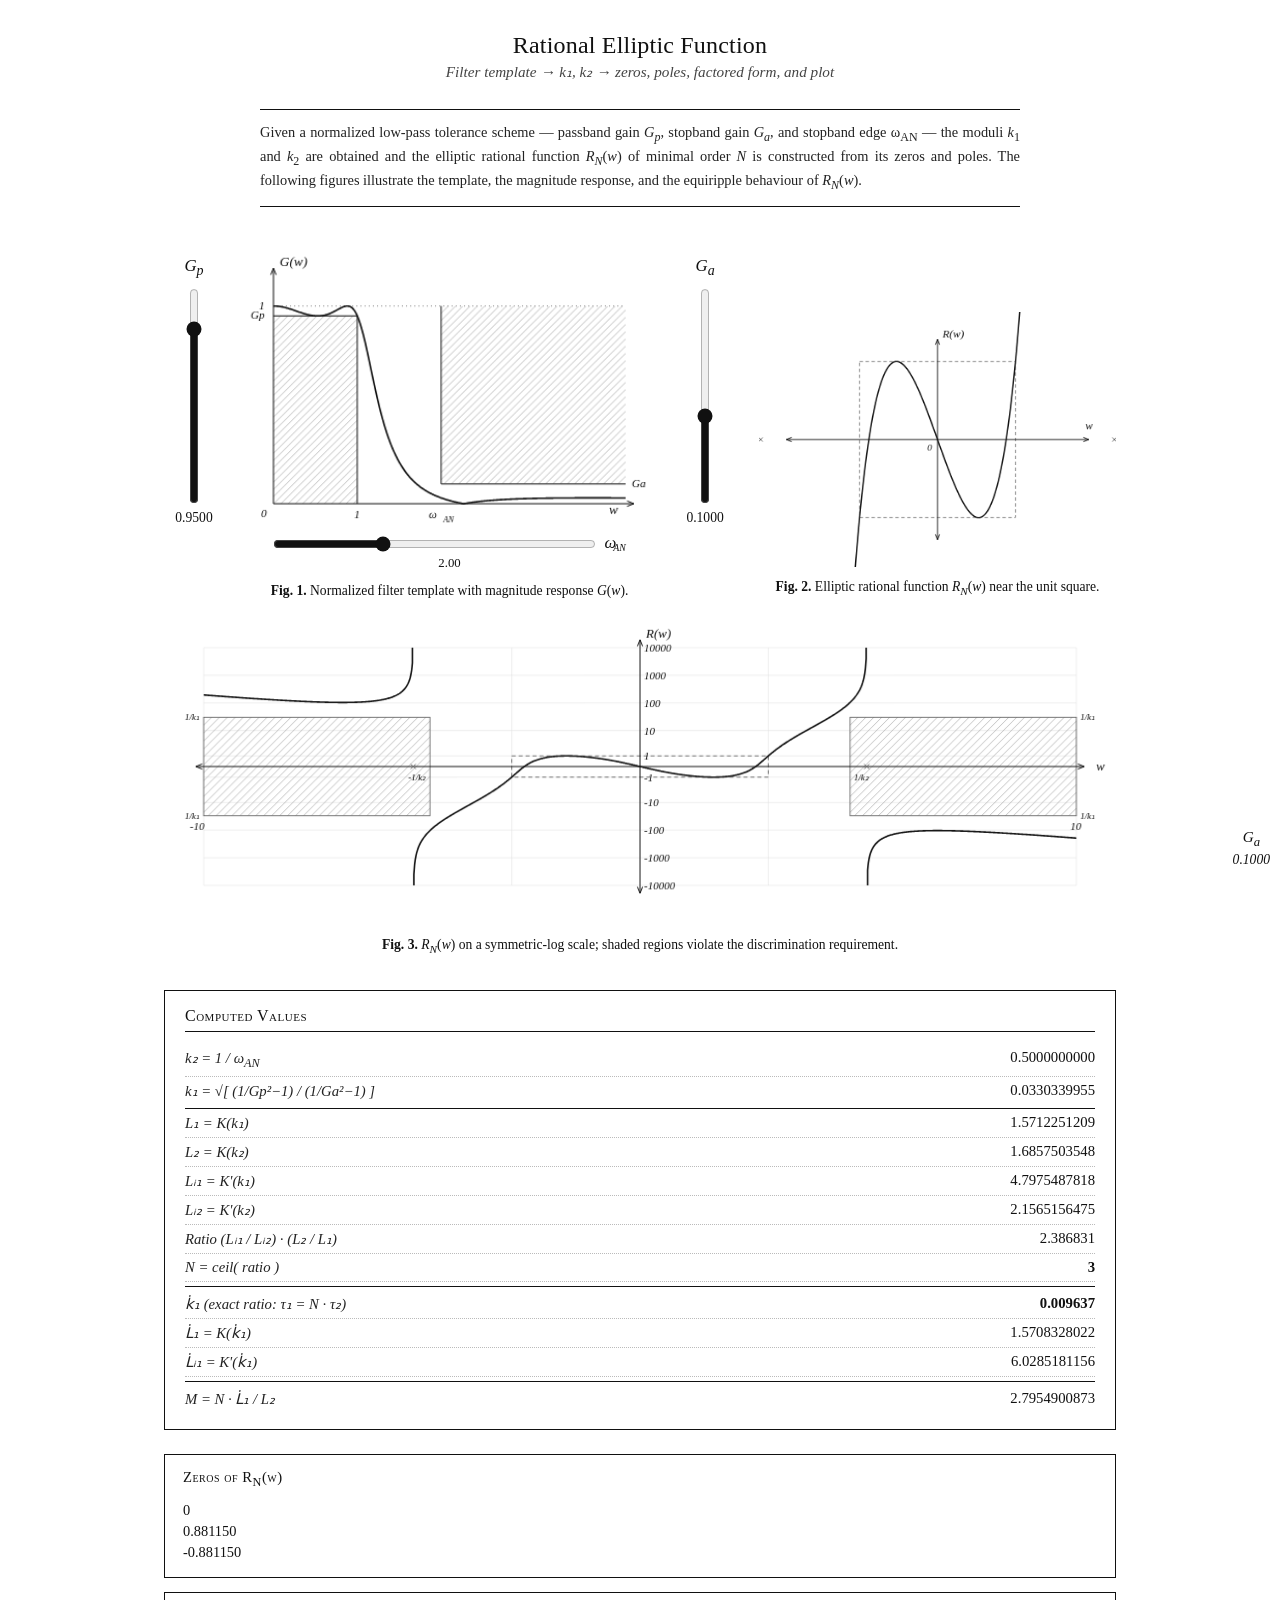
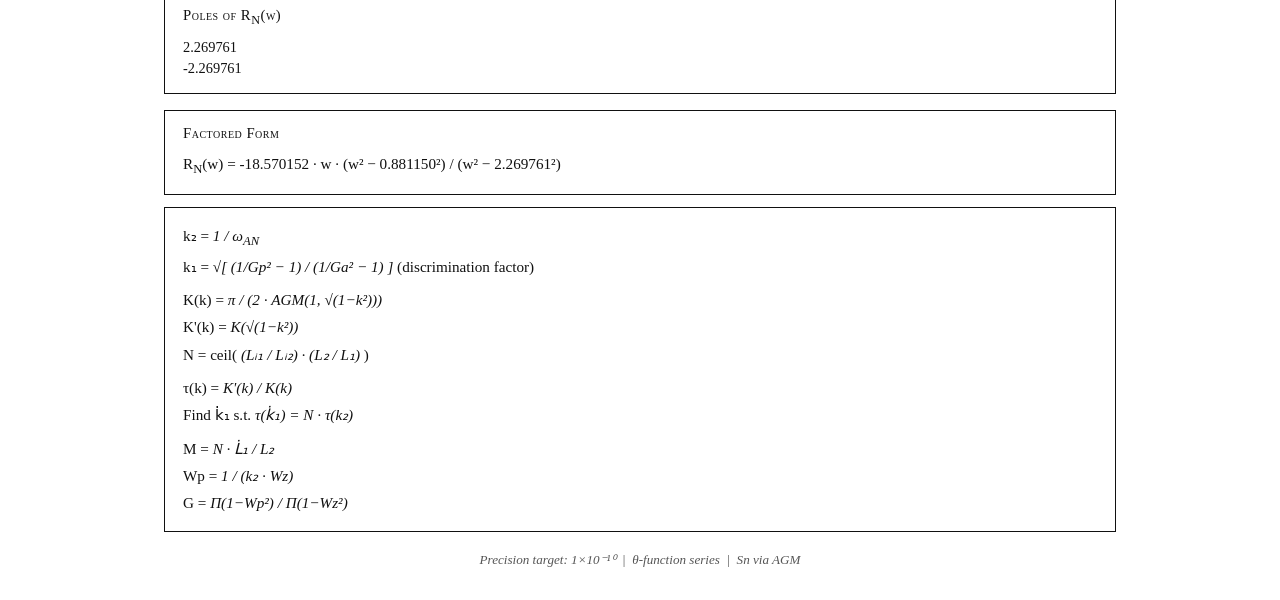
==== index.html @ 779bd597 "Rename index-latex.html to index.html for GitHub Pages compatibility" ====
<!DOCTYPE html>
<html lang="en">
<head>
<meta charset="UTF-8">
<meta name="viewport" content="width=device-width, initial-scale=1.0">
<title>Rational Elliptic Function — LaTeX Style</title>
<style>
  * { box-sizing: border-box; margin: 0; padding: 0; }
  body {
    font-family: 'Latin Modern Roman', 'Computer Modern', 'CMU Serif', Georgia, 'Times New Roman', serif;
    background: #ffffff;
    color: #111111;
    display: flex;
    justify-content: center;
    align-items: flex-start;
    min-height: 100vh;
    margin: 0;
    padding: 32px 20px;
  }
  .paper {
    background: #ffffff;
    max-width: 1000px;
    width: 100%;
    padding: 0 24px;
  }
  h1 {
    font-size: 1.5rem;
    font-weight: 400;
    margin-bottom: 4px;
    text-align: center;
    letter-spacing: 0.2px;
  }
  .subtitle {
    font-size: 0.95rem;
    font-style: italic;
    color: #444;
    margin-bottom: 28px;
    text-align: center;
  }
  .abstract {
    font-size: 0.9rem;
    line-height: 1.5;
    color: #222;
    margin: 0 auto 28px;
    max-width: 760px;
    text-align: justify;
    border-top: 1px solid #111;
    border-bottom: 1px solid #111;
    padding: 12px 0;
  }
  .abstract b { font-variant: small-caps; font-weight: 400; letter-spacing: 0.5px; }
  .fig1-container {
    display: flex;
    align-items: flex-start;
    justify-content: center;
    gap: 8px;
  }
  .vslider-col {
    display: flex;
    flex-direction: column;
    align-items: center;
    width: 60px;
    flex-shrink: 0;
    position: relative;
  }
  .vlabel {
    position: absolute;
    top: 0;
    left: 50%;
    transform: translateX(-50%);
    font-size: 1.05rem;
    font-style: italic;
    white-space: nowrap;
  }
  .vslider-wrap {
    position: relative;
    margin-top: 32px;
    height: 228px;
    width: 28px;
  }
  .vslider-track {
    width: 28px;
    height: 100%;
    position: relative;
  }
  .vslider-track input[type="range"] {
    position: absolute;
    height: 20px;
    left: 50%;
    top: 50%;
    margin: 0;
    transform-origin: center;
    transform: translate(-50%, -50%) rotate(-90deg);
    accent-color: #111;
  }
  .vslider-col .vvalue {
    margin-top: 6px;
    font-size: 0.85rem;
    text-align: center;
    line-height: 1.2;
  }
  .vvalue .exact, .hvalue .exact {
    display: none;
  }
  .fig1-right-label {
    display: flex;
    flex-direction: column;
    align-items: center;
    gap: 2px;
    position: absolute;
    right: 10px;
    bottom: 32px;
    font-size: 0.95rem;
    font-style: italic;
  }
  .fig1-right-label span { font-size: 0.85rem; }
  .fig1-center {
    display: flex;
    flex-direction: column;
    align-items: center;
    flex: 1;
    min-width: 260px;
  }
  .hslider-row {
    display: flex;
    align-items: center;
    gap: 8px;
    width: 100%;
    margin-top: -12px;
    padding: 0 9.5%;
  }
  .hslider-row input[type="range"] {
    flex: 1;
    accent-color: #111;
  }
  .hslider-row .hlabel {
    font-size: 1.05rem;
    font-style: italic;
    white-space: nowrap;
  }
  .hvalue {
    font-size: 0.8rem;
    margin-top: 2px;
    text-align: center;
  }
  .figure {
    margin: 0 0 32px;
    text-align: center;
  }
  .figure canvas {
    display: block;
    width: 100%;
    margin: 0 auto;
    background: #ffffff;
  }
  .figrow {
    display: flex;
    gap: 24px;
    flex-wrap: wrap;
    align-items: flex-end;
    justify-content: center;
    margin-bottom: 8px;
  }
  .figrow .figure { flex: 1; min-width: 280px; margin-bottom: 0; }
  .figrow .fig1-figure { flex: 1.6; min-width: 440px; }
  .figcaption {
    font-size: 0.85rem;
    color: #111;
    margin-top: 10px;
    line-height: 1.4;
  }
  .figcaption b { font-weight: 700; }
  .results {
    border: 1px solid #111;
    padding: 16px 20px;
    margin-bottom: 24px;
  }
  .results h2 {
    font-size: 1rem;
    font-weight: 400;
    font-variant: small-caps;
    letter-spacing: 0.5px;
    margin-bottom: 12px;
    border-bottom: 1px solid #111;
    padding-bottom: 6px;
  }
  .result-row {
    display: flex;
    justify-content: space-between;
    padding: 5px 0;
    border-bottom: 1px dotted #bbb;
    font-size: 0.92rem;
  }
  .result-row:last-child { border-bottom: none; }
  .result-row .label { color: #222; font-style: italic; }
  .result-row .value {
    font-family: 'Latin Modern Roman', Georgia, serif;
    color: #111;
  }
  .result-row .value.highlight {
    font-weight: 700;
  }
  .section-box {
    margin-top: 14px;
    border: 1px solid #111;
    padding: 14px 18px;
  }
  .section-box h3 {
    font-size: 0.92rem;
    font-weight: 400;
    font-variant: small-caps;
    letter-spacing: 0.5px;
    margin-bottom: 10px;
  }
  .section-box .item {
    font-family: 'Latin Modern Roman', Georgia, serif;
    font-size: 0.9rem;
    padding: 2px 0;
  }
  .func-box { margin-top: 16px; }
  .func-box .func-str {
    font-family: 'Latin Modern Roman', Georgia, serif;
    font-size: 0.95rem;
    color: #111;
    line-height: 1.6;
    word-break: break-all;
  }
  .formula-box {
    border: 1px solid #111;
    padding: 14px 18px;
    font-family: 'Latin Modern Roman', Georgia, serif;
    font-size: 0.95rem;
    color: #111;
    margin-top: 12px;
    line-height: 1.8;
  }
  .formula-box .math { font-style: italic; }
  .note {
    font-size: 0.82rem;
    font-style: italic;
    color: #555;
    text-align: center;
    margin-top: 20px;
  }
  @media (max-width: 480px) {
    .paper { padding: 0; }
    .figrow { flex-direction: column; }
  }
</style>
</head>
<body>

<div class="paper">
  <h1>Rational Elliptic Function</h1>
  <p class="subtitle">Filter template &rarr; k&#8321;, k&#8322; &rarr; zeros, poles, factored form, and plot</p>

  <p class="abstract">
    Given a normalized low-pass tolerance scheme &mdash; passband gain <i>G<sub>p</sub></i>,
    stopband gain <i>G<sub>a</sub></i>, and stopband edge &omega;<sub>AN</sub> &mdash; the moduli
    <i>k</i><sub>1</sub> and <i>k</i><sub>2</sub> are obtained and the elliptic rational function
    <i>R<sub>N</sub></i>(<i>w</i>) of minimal order <i>N</i> is constructed from its zeros and poles.
    The following figures illustrate the template, the magnitude response, and the equiripple
    behaviour of <i>R<sub>N</sub></i>(<i>w</i>).
  </p>

  <div class="figrow">
    <div class="figure fig1-figure">
      <div class="fig1-container">
        <div class="vslider-col">
          <div class="vlabel"><i>G<sub>p</sub></i></div>
          <div class="vslider-wrap">
            <div class="vslider-track">
              <input type="range" id="gp" min="0.7" max="0.9999" step="0.0001" value="0.95">
            </div>
          </div>
          <div class="vvalue">
            <span id="gp-val">0.9500</span>
            <span class="exact" id="gp-exact"></span>
          </div>
        </div>

        <div class="fig1-center">
          <canvas id="templateCanvas" width="420" height="300"></canvas>
          <div class="hslider-row">
            <input type="range" id="wan" min="1.01" max="4" step="0.01" value="2">
            <span class="hlabel">&omega;<span style="font-size:0.7em;margin-left:-3px;"><sub>AN</sub></span></span>
          </div>
          <div class="hvalue">
            <span id="wan-val">2.00</span>
            <span class="exact" id="wan-exact"></span>
          </div>
        </div>
        <div class="fig1-right-label"><i>G<sub>a</sub></i><span id="ga-label-val">0.1000</span></div>

        <div class="vslider-col">
          <div class="vlabel"><i>G<sub>a</sub></i></div>
          <div class="vslider-wrap">
            <div class="vslider-track">
              <input type="range" id="ga" min="0.001" max="0.25" step="0.001" value="0.1">
            </div>
          </div>
          <div class="vvalue">
            <span id="ga-val">0.1000</span>
            <span class="exact" id="ga-exact"></span>
          </div>
        </div>
      </div>
      <div class="figcaption"><b>Fig. 1.</b> Normalized filter template with magnitude response <i>G</i>(<i>w</i>).</div>
    </div>
    <div class="figure">
      <canvas id="plotCanvas" width="420" height="300"></canvas>
      <div class="figcaption"><b>Fig. 2.</b> Elliptic rational function <i>R<sub>N</sub></i>(<i>w</i>) near the unit square.</div>
    </div>
  </div>

  <div class="figure">
    <canvas id="plotCanvasSymlog" width="960" height="320"></canvas>
    <div class="figcaption"><b>Fig. 3.</b> <i>R<sub>N</sub></i>(<i>w</i>) on a symmetric-log scale; shaded regions violate the discrimination requirement.</div>
  </div>

  <div class="results">
    <h2>Computed Values</h2>
    <div class="result-row">
      <span class="label">k₂ = 1 / &omega;<sub>AN</sub></span>
      <span class="value" id="k2">—</span>
    </div>
    <div class="result-row" style="border-bottom: 1px solid #111; padding-bottom: 8px;">
      <span class="label">k₁ = √[ (1/Gp²−1) / (1/Ga²−1) ]</span>
      <span class="value" id="k1">—</span>
    </div>
    <div class="result-row">
      <span class="label">L₁ = K(k₁)</span>
      <span class="value" id="L1">—</span>
    </div>
    <div class="result-row">
      <span class="label">L₂ = K(k₂)</span>
      <span class="value" id="L2">—</span>
    </div>
    <div class="result-row">
      <span class="label">Lᵢ₁ = K'(k₁)</span>
      <span class="value" id="Li1">—</span>
    </div>
    <div class="result-row">
      <span class="label">Lᵢ₂ = K'(k₂)</span>
      <span class="value" id="Li2">—</span>
    </div>
    <div class="result-row">
      <span class="label">Ratio (Lᵢ₁ / Lᵢ₂) · (L₂ / L₁)</span>
      <span class="value" id="ratio">—</span>
    </div>
    <div class="result-row">
      <span class="label">N = ceil( ratio )</span>
      <span class="value highlight" id="N">—</span>
    </div>
    <div class="result-row" style="border-top: 1px solid #111; padding-top: 8px; margin-top: 4px;">
      <span class="label">k̇₁  (exact ratio: τ₁ = N · τ₂)</span>
      <span class="value highlight" id="k1dot">—</span>
    </div>
    <div class="result-row">
      <span class="label">L̇₁ = K(k̇₁)</span>
      <span class="value" id="L1dot">—</span>
    </div>
    <div class="result-row">
      <span class="label">L̇ᵢ₁ = K'(k̇₁)</span>
      <span class="value" id="Li1dot">—</span>
    </div>
    <div class="result-row" style="border-top: 1px solid #111; padding-top: 8px; margin-top: 4px;">
      <span class="label">M = N · L̇₁ / L₂</span>
      <span class="value" id="Mval">—</span>
    </div>
  </div>

  <div id="zerosBox" class="section-box" style="display:none;">
    <h3>Zeros of R<sub>N</sub>(w)</h3>
    <div id="zerosList"></div>
  </div>

  <div id="polesBox" class="section-box" style="display:none;">
    <h3>Poles of R<sub>N</sub>(w)</h3>
    <div id="polesList"></div>
  </div>

  <div id="funcBox" class="section-box func-box" style="display:none;">
    <h3>Factored Form</h3>
    <div id="funcStr" class="func-str"></div>
  </div>

  <div class="formula-box">
    <div>k₂ = <span class="math">1 / &omega;<sub>AN</sub></span></div>
    <div>k₁ = <span class="math">√[ (1/Gp² − 1) / (1/Ga² − 1) ]</span>  (discrimination factor)</div>
    <div style="margin-top:6px;">K(k) = <span class="math">π / (2 · AGM(1, √(1−k²)))</span></div>
    <div>K'(k) = <span class="math">K(√(1−k²))</span></div>
    <div>N = ceil( <span class="math">(Lᵢ₁ / Lᵢ₂) · (L₂ / L₁)</span> )</div>
    <div style="margin-top:6px;">τ(k) = <span class="math">K'(k) / K(k)</span></div>
    <div>Find k̇₁ s.t. <span class="math">τ(k̇₁) = N · τ(k₂)</span></div>
    <div style="margin-top:6px;">M = <span class="math">N · L̇₁ / L₂</span></div>
    <div>Wp = <span class="math">1 / (k₂ · Wz)</span></div>
    <div>G = <span class="math">Π(1−Wp²) / Π(1−Wz²)</span></div>
  </div>

  <p class="note">Precision target: 1&times;10⁻¹⁰ &nbsp;|&nbsp; &theta;-function series &nbsp;|&nbsp; Sn via AGM</p>
</div>

<script>
// ============================================================
//  Complete Elliptic Integral of the First Kind  K(k)
//  via the Arithmetic-Geometric Mean (AGM)
// ============================================================
function ellipticK(k) {
  if (k < 0) k = -k;
  if (k >= 1) return k === 1 ? Infinity : NaN;
  if (k === 0) return Math.PI / 2;
  const tol = 1e-12;
  let a = 1.0;
  let b = Math.sqrt(1 - k * k);
  let c = k;
  while (Math.abs(c) > tol) {
    const a_next = (a + b) / 2;
    const b_next = Math.sqrt(a * b);
    c = (a - b) / 2;
    a = a_next;
    b = b_next;
  }
  return Math.PI / (2 * a);
}

function ellipticKprime(k) {
  const kp = Math.sqrt(1 - k * k);
  return ellipticK(kp);
}

function tau(k) {
  return ellipticKprime(k) / ellipticK(k);
}

function findKFromTau(target, tol) {
  if (target <= 0) return 1.0;
  if (target >= tau(0)) return 0.0;
  let lo = 0.0, hi = 1.0;
  while (tau(hi) > target && hi < 0.999999) {
    hi = (hi + 1.0) / 2;
  }
  for (let iter = 0; iter < 200; iter++) {
    const mid = (lo + hi) / 2;
    const tMid = tau(mid);
    if (Math.abs(tMid - target) < tol) return mid;
    if (tMid > target) lo = mid; else hi = mid;
  }
  return (lo + hi) / 2;
}

function jacobiSn(u, k) {
  if (k === 0) return Math.sin(u);
  if (k === 1) return Math.tanh(u);
  if (u === 0) return 0;
  const K = ellipticK(k);
  const q = Math.exp(-Math.PI * ellipticKprime(k) / K);
  const v = Math.PI * u / (2 * K);
  let th1 = 0, th2 = 0, th3 = 0, th4 = 0;
  for (let n = 0; n < 50; n++) {
    const qn1 = Math.pow(q, (n + 0.5) * (n + 0.5));
    const qn2 = Math.pow(q, n * n);
    const sign = (n % 2 === 0) ? 1 : -1;
    th1 += sign * qn1 * Math.sin((2 * n + 1) * v);
    th2 += qn1;
    if (n > 0) { th3 += qn2; th4 += sign * qn2 * Math.cos(2 * n * v); }
    if (qn2 < 1e-16 && qn1 < 1e-16) break;
  }
  th1 *= 2; th2 *= 2; th3 = 1 + 2 * th3; th4 = 1 + 2 * th4;
  return (th3 / th2) * (th1 / th4);
}

// ============================================================
//  Evaluate the rational function R_N(w) from zeros/poles
//  R(w) = G * prod(w^2 - z_i^2) / prod(w^2 - p_i^2)
// ============================================================
function evalRational(w, zeros, poles, G) {
  // zeros/poles arrays hold both +v and -v for each pair; the pair ±v
  // corresponds to a single (w² - v²) factor, so only count positive entries
  // (plus the origin, which is a single simple zero contributing one factor of w).
  let num = G;
  for (let i = 0; i < zeros.length; i++) {
    if (Math.abs(zeros[i]) < 1e-14) {
      num *= w; // single (odd) zero at the origin
    } else if (zeros[i] > 0) {
      num *= (w * w - zeros[i] * zeros[i]); // simple zeros at ±zeros[i]
    }
  }
  let den = 1;
  for (let i = 0; i < poles.length; i++) {
    if (poles[i] > 0) {
      den *= (w * w - poles[i] * poles[i]); // simple poles at ±poles[i]
    }
  }
  return num / den;
}

// ============================================================
//  LaTeX-style theme constants (black ink on white paper)
// ============================================================
const INK       = '#111111';   // primary line/label ink
const HATCH     = '#9a9a9a';   // gray diagonal hatching for forbidden regions
const HATCH_EDGE= '#555555';   // outline of forbidden regions
const GRIDLINE  = '#dddddd';   // faint grid
const AUX        = '#666666';  // dashed auxiliary lines (unit square)
const SERIF     = 'italic 13px "Latin Modern Roman", Georgia, "Times New Roman", serif';
const SERIF_SM  = 'italic 11px "Latin Modern Roman", Georgia, "Times New Roman", serif';

// ============================================================
//  Canvas helpers
// ============================================================
function drawHatchedRect(ctx, x0, y0, x1, y1, spacing, color) {
  // x0,y0 = top-left pixel; x1,y1 = bottom-right pixel
  const left = Math.min(x0, x1), right = Math.max(x0, x1);
  const top = Math.min(y0, y1), bottom = Math.max(y0, y1);
  ctx.save();
  ctx.beginPath();
  ctx.rect(left, top, right - left, bottom - top);
  ctx.clip();
  ctx.strokeStyle = color;
  ctx.lineWidth = 0.6;
  const h = bottom - top;
  for (let d = -h; d <= (right - left); d += spacing) {
    ctx.beginPath();
    ctx.moveTo(left + d, bottom);
    ctx.lineTo(left + d + h, top);
    ctx.stroke();
  }
  ctx.restore();
}

// Draw a line segment with an arrowhead at (x2,y2) — LaTeX axis style.
function drawAxisArrow(ctx, x1, y1, x2, y2) {
  ctx.strokeStyle = INK;
  ctx.lineWidth = 1;
  ctx.beginPath();
  ctx.moveTo(x1, y1); ctx.lineTo(x2, y2);
  ctx.stroke();
  const ang = Math.atan2(y2 - y1, x2 - x1);
  const len = 7, spread = 0.38;
  ctx.beginPath();
  ctx.moveTo(x2, y2);
  ctx.lineTo(x2 - len * Math.cos(ang - spread), y2 - len * Math.sin(ang - spread));
  ctx.moveTo(x2, y2);
  ctx.lineTo(x2 - len * Math.cos(ang + spread), y2 - len * Math.sin(ang + spread));
  ctx.stroke();
}

// ============================================================
//  UI Logic
// ============================================================
const gpSlider  = document.getElementById('gp');
const gaSlider  = document.getElementById('ga');
const wanSlider = document.getElementById('wan');
const gpVal   = document.getElementById('gp-val');
const gaVal   = document.getElementById('ga-val');
const gaLabelVal = document.getElementById('ga-label-val');
const wanVal  = document.getElementById('wan-val');
const gpExact  = document.getElementById('gp-exact');
const gaExact  = document.getElementById('ga-exact');
const wanExact = document.getElementById('wan-exact');
const k1El    = document.getElementById('k1');
const k2El    = document.getElementById('k2');
const L1El    = document.getElementById('L1');
const L2El    = document.getElementById('L2');
const Li1El   = document.getElementById('Li1');
const Li2El   = document.getElementById('Li2');
const ratioEl = document.getElementById('ratio');
const NEl     = document.getElementById('N');
const k1dotEl = document.getElementById('k1dot');
const L1dotEl = document.getElementById('L1dot');
const Li1dotEl = document.getElementById('Li1dot');
const MEl     = document.getElementById('Mval');
const zerosBox = document.getElementById('zerosBox');
const zerosListEl = document.getElementById('zerosList');
const polesBox = document.getElementById('polesBox');
const polesListEl = document.getElementById('polesList');
const funcBox = document.getElementById('funcBox');
const funcStrEl = document.getElementById('funcStr');
const templateCanvas = document.getElementById('templateCanvas');
const templateCtx = templateCanvas.getContext('2d');
const canvas = document.getElementById('plotCanvas');
const ctx = canvas.getContext('2d');
const canvas2 = document.getElementById('plotCanvasSymlog');
const ctx2 = canvas2.getContext('2d');
let gwLabelTopCanvasY = null; // canvas-space y of the top of the "G(w)" label, set by drawTemplate()

function formatVal(v) {
  if (!isFinite(v)) return v !== v ? 'N/A' : '∞';
  if (Math.abs(v) >= 1000) return v.toExponential(6);
  return v.toFixed(10);
}

function formatShort(v) {
  if (!isFinite(v)) return v !== v ? 'N/A' : '∞';
  if (Math.abs(v) >= 1000) return v.toExponential(4);
  return v.toFixed(6);
}

// ------------------------------------------------------------
//  Fig. 1: Normalized filter template (Gp / Ga / Wan tolerance scheme)
// ------------------------------------------------------------
function drawTemplate(Gp, Ga, Wan) {
  const W = templateCanvas.width;
  const H = templateCanvas.height;
  templateCtx.clearRect(0, 0, W, H);

  const xMax = 4.2;
  const yMax = 1.15;
  const margin = 40;
  const plotW = W - 2 * margin;
  const plotH = H - 2 * margin;

  function xToPixel(x) { return margin + (x / xMax) * plotW; }
  function yToPixel(y) { return margin + (1 - y / yMax) * plotH; }

  // Forbidden region 1: passband floor, w in [0,1], G in [0,Gp]
  drawHatchedRect(templateCtx, xToPixel(0), yToPixel(Gp), xToPixel(1), yToPixel(0), 7, HATCH);
  // Forbidden region 2: stopband ceiling, w in [Wan,xMax], G in [Ga,1]
  drawHatchedRect(templateCtx, xToPixel(Wan), yToPixel(1), xToPixel(xMax), yToPixel(Ga), 7, HATCH);

  // Boundary outlines — only the constraint edges (Gp top / w=1 right for the
  // passband box, Ga bottom / w=Wan left for the stopband box).
  templateCtx.strokeStyle = INK;
  templateCtx.lineWidth = 1;
  templateCtx.beginPath();
  templateCtx.moveTo(xToPixel(0), yToPixel(Gp)); templateCtx.lineTo(xToPixel(1), yToPixel(Gp)); // top
  templateCtx.moveTo(xToPixel(1), yToPixel(Gp)); templateCtx.lineTo(xToPixel(1), yToPixel(0));  // right
  templateCtx.moveTo(xToPixel(Wan), yToPixel(Ga)); templateCtx.lineTo(xToPixel(xMax), yToPixel(Ga)); // bottom
  templateCtx.moveTo(xToPixel(Wan), yToPixel(1)); templateCtx.lineTo(xToPixel(Wan), yToPixel(Ga));   // left
  templateCtx.stroke();

  // Reference line at G=1 (dotted)
  templateCtx.strokeStyle = AUX;
  templateCtx.lineWidth = 0.8;
  templateCtx.setLineDash([1, 3]);
  templateCtx.beginPath();
  templateCtx.moveTo(margin, yToPixel(1));
  templateCtx.lineTo(W - margin, yToPixel(1));
  templateCtx.stroke();
  templateCtx.setLineDash([]);

  // Axes with arrowheads
  drawAxisArrow(templateCtx, xToPixel(0), yToPixel(0), xToPixel(0), margin - 8);       // vertical (up)
  drawAxisArrow(templateCtx, xToPixel(0), yToPixel(0), W - margin + 8, yToPixel(0));    // horizontal (right)

  // Labels (serif italic)
  templateCtx.fillStyle = INK;
  templateCtx.font = SERIF;
  const gwBaselineY = margin - 10;
  templateCtx.fillText('G(w)', xToPixel(0) + 6, gwBaselineY);
  const gwMetrics = templateCtx.measureText('G(w)');
  gwLabelTopCanvasY = gwBaselineY - (gwMetrics.actualBoundingBoxAscent || 10);
  templateCtx.fillText('w', W - margin - 16, yToPixel(0) + 10);
  templateCtx.font = SERIF_SM;
  templateCtx.fillText('1', xToPixel(0) - 14, yToPixel(1) + 3);
  templateCtx.fillText('Gp', xToPixel(0) - 22, yToPixel(Gp) + 3);
  templateCtx.fillText('Ga', W - margin + 6, yToPixel(Ga) + 3);
  templateCtx.fillText('0', xToPixel(0) - 12, yToPixel(0) + 13);
  templateCtx.fillText('1', xToPixel(1) - 3, yToPixel(0) + 14);
  templateCtx.fillText('ω', xToPixel(Wan) - 12, yToPixel(0) + 14);
  templateCtx.font = 'italic 8px "Latin Modern Roman", Georgia, serif';
  templateCtx.fillText('AN', xToPixel(Wan) + 2, yToPixel(0) + 18);
}

// ------------------------------------------------------------
//  Overlay the actual filter magnitude response on the template:
//  G(w) = 1 / sqrt(1 + ε² · R_N(w)²), ε² = 1/Gp² − 1.
// ------------------------------------------------------------
function drawTemplateResponse(zeros, poles, Ggain, epsSq, Wan) {
  const W = templateCanvas.width;
  const H = templateCanvas.height;
  const xMax = 4.2;
  const yMax = 1.15;
  const margin = 40;
  const plotW = W - 2 * margin;
  const plotH = H - 2 * margin;

  function xToPixel(x) { return margin + (x / xMax) * plotW; }
  function yToPixel(y) { return margin + (1 - y / yMax) * plotH; }

  const steps = 500;
  templateCtx.strokeStyle = INK;
  templateCtx.lineWidth = 1.6;
  templateCtx.beginPath();
  let started = false;
  for (let i = 0; i <= steps; i++) {
    const w = xMax * i / steps;
    const r = evalRational(w, zeros, poles, Ggain);
    const gVal = 1 / Math.sqrt(1 + epsSq * r * r);
    if (isFinite(gVal)) {
      const x = xToPixel(w);
      const y = yToPixel(Math.min(gVal, yMax));
      if (!started) { templateCtx.moveTo(x, y); started = true; }
      else { templateCtx.lineTo(x, y); }
    } else { started = false; }
  }
  templateCtx.stroke();
}

// ------------------------------------------------------------
//  Region overlay for R_N(w) plots: a small dashed box at ±1,
//  plus hatched forbidden bands where |w| > 1/k2 and |R(w)| < 1/k1.
// ------------------------------------------------------------
function drawRegionOverlay(c, xToPixel, yToPixel, xMin, xMax, yMin, yMax, k1, k2, margin, W, H) {
  const invK1 = 1 / k1;
  const invK2 = 1 / k2;

  // Small dashed box at (-1,-1)..(1,1)
  if (xMin < 1 && xMax > -1 && yMin < 1 && yMax > -1) {
    const bx0 = xToPixel(Math.max(-1, xMin));
    const bx1 = xToPixel(Math.min(1, xMax));
    const by0 = yToPixel(Math.min(1, yMax));
    const by1 = yToPixel(Math.max(-1, yMin));
    c.strokeStyle = AUX;
    c.lineWidth = 0.9;
    c.setLineDash([4, 3]);
    c.strokeRect(bx0, by0, bx1 - bx0, by1 - by0);
    c.setLineDash([]);
  }

  // Forbidden bands: |w| > 1/k2 with |R(w)| < 1/k1 (insufficient stopband attenuation)
  if (isFinite(invK1) && isFinite(invK2)) {
    const yTopVal = Math.min(invK1, yMax);
    const yBotVal = Math.max(-invK1, yMin);
    const by0 = yToPixel(yTopVal);
    const by1 = yToPixel(yBotVal);

    if (invK2 < xMax) {
      const rx0 = xToPixel(Math.max(invK2, xMin));
      const rx1 = xToPixel(xMax);
      drawHatchedRect(c, rx0, by0, rx1, by1, 8, HATCH);
      c.strokeStyle = HATCH_EDGE;
      c.lineWidth = 0.8;
      c.strokeRect(rx0, by0, rx1 - rx0, by1 - by0);
      c.fillStyle = '#000000';
      c.font = 'italic 9px "Latin Modern Roman", Georgia, serif';
      c.textAlign = 'left';
      c.fillText('1/k₁', rx1 + 4, by0 + 3);
      c.fillText('1/k₁', rx1 + 4, by1 + 3);
      c.fillText('1/k₂', rx0 + 4, yToPixel(0) + 14);
    }
    if (-invK2 > xMin) {
      const rx0 = xToPixel(xMin);
      const rx1 = xToPixel(Math.min(-invK2, xMax));
      drawHatchedRect(c, rx0, by0, rx1, by1, 8, HATCH);
      c.strokeStyle = HATCH_EDGE;
      c.lineWidth = 0.8;
      c.strokeRect(rx0, by0, rx1 - rx0, by1 - by0);
      c.fillStyle = '#000000';
      c.font = 'italic 9px "Latin Modern Roman", Georgia, serif';
      c.textAlign = 'right';
      c.fillText('1/k₁', rx0 - 4, by0 + 3);
      c.fillText('1/k₁', rx0 - 4, by1 + 3);
      c.fillText('-1/k₂', rx1 - 4, yToPixel(0) + 14);
      c.textAlign = 'left';
    }
  }
}

function update() {
  const Gp  = parseFloat(gpSlider.value);
  const Ga  = parseFloat(gaSlider.value);
  const Wan = parseFloat(wanSlider.value);

  gpVal.textContent = Gp.toFixed(4);
  gaVal.textContent = Ga.toFixed(4);
  gaLabelVal.textContent = Ga.toFixed(4);
  wanVal.textContent = Wan.toFixed(2);
  gpExact.textContent = `= ${Gp}`;
  gaExact.textContent = `= ${Ga}`;
  wanExact.textContent = `= ${Wan}`;

  drawTemplate(Gp, Ga, Wan);

  const k2 = 1 / Wan;
  const epsSq  = 1 / (Gp * Gp) - 1;  // ε²  = 1/Gp² − 1 (passband ripple factor)
  const epsASq = 1 / (Ga * Ga) - 1;  // εA² = 1/Ga² − 1 (stopband ripple factor)
  const k1sq = epsSq / epsASq;
  const k1 = Math.sqrt(k1sq);

  k1El.textContent = formatVal(k1);
  k2El.textContent = formatVal(k2);

  const L1  = ellipticK(k1);
  const L2  = ellipticK(k2);
  const Li1 = ellipticKprime(k1);
  const Li2 = ellipticKprime(k2);

  L1El.textContent  = formatVal(L1);
  L2El.textContent  = formatVal(L2);
  Li1El.textContent = formatVal(Li1);
  Li2El.textContent = formatVal(Li2);

  const ratio = (Li1 / Li2) * (L2 / L1);
  ratioEl.textContent = formatShort(ratio);

  const N = Math.ceil(ratio);
  NEl.textContent = isFinite(N) ? N : (N === N ? '∞' : 'N/A');

  // Clear R_N(w) plots up front; only populated inside the valid branch below.
  ctx.clearRect(0, 0, canvas.width, canvas.height);
  ctx2.clearRect(0, 0, canvas2.width, canvas2.height);

  if (isFinite(N) && N > 0 && k2 > 0 && isFinite(k1) && k1 > 0 && k1 < 1) {
    const targetTau = N * tau(k2);
    const k1dot = findKFromTau(targetTau, 1e-10);
    const L1dot = ellipticK(k1dot);
    const Li1dot = ellipticKprime(k1dot);
    const M = N * L1dot / L2;

    k1dotEl.textContent = k1dot.toFixed(6);
    L1dotEl.textContent = formatVal(L1dot);
    Li1dotEl.textContent = formatVal(Li1dot);
    MEl.textContent = formatVal(M);

    // ---- Build zeros and poles ----
    const isOdd = (N % 2 === 1);
    let zeros = [];  // all distinct zero values (including negatives)
    let poles = [];  // all distinct pole values

    if (isOdd) {
      zeros.push(0);  // origin zero
      const nPos = (N - 1) / 2;
      for (let m = 1; m <= nPos; m++) {
        const arg = 2 * m * L1 / M;
        const z = jacobiSn(arg, k2);
        zeros.push(z);
        zeros.push(-z);
      }
    } else {
      const nPos = N / 2;
      for (let m = 1; m <= nPos; m++) {
        const arg = (2 * m - 1) * L1 / M;
        const z = jacobiSn(arg, k2);
        zeros.push(z);
        zeros.push(-z);
      }
    }

    // Poles: for each positive zero, Wp = 1 / (k2 * Wz)
    for (let i = 0; i < zeros.length; i++) {
      if (zeros[i] > 1e-14) {
        const p = 1 / (k2 * zeros[i]);
        poles.push(p);
        poles.push(-p);
      }
    }

    // ---- Display zeros ----
    let zHtml = '';
    for (let i = 0; i < zeros.length; i++) {
      const z = zeros[i];
      zHtml += '<div class="item">' + (Math.abs(z) < 1e-14 ? '0' : formatShort(z)) + '</div>';
    }
    zerosListEl.innerHTML = zHtml;
    zerosBox.style.display = 'block';

    // ---- Display poles ----
    let pHtml = '';
    for (let i = 0; i < poles.length; i++) {
      pHtml += '<div class="item">' + formatShort(poles[i]) + '</div>';
    }
    polesListEl.innerHTML = pHtml;
    polesBox.style.display = 'block';

    // ---- Compute gain G so that R(1) = 1 ----
    let numG = 1, denG = 1;
    for (let i = 0; i < zeros.length; i++) {
      if (zeros[i] > 1e-14) denG *= (1 - zeros[i] * zeros[i]);
    }
    for (let i = 0; i < poles.length; i++) {
      if (poles[i] > 1e-14) numG *= (1 - poles[i] * poles[i]);
    }
    const G = numG / denG;

    // ---- Overlay the actual filter magnitude response on the template ----
    drawTemplateResponse(zeros, poles, G, epsSq, Wan);

    // ---- Build factored form string ----
    let funcStr = 'R<sub>N</sub>(w) = ' + formatShort(G);
    if (isOdd) {
      funcStr += ' · w';
    }
    for (let i = 0; i < zeros.length; i++) {
      if (Math.abs(zeros[i]) < 1e-14) continue;
      if (zeros[i] > 0) {
        const zs = formatShort(Math.abs(zeros[i]));
        funcStr += ' · (w² − ' + zs + '²)';
      }
    }
    funcStr += ' /';
    let firstPole = true;
    for (let i = 0; i < poles.length; i++) {
      if (poles[i] > 0) {
        const ps = formatShort(Math.abs(poles[i]));
        funcStr += (firstPole ? '' : ' ·') + ' (w² − ' + ps + '²)';
        firstPole = false;
      }
    }
    funcStrEl.innerHTML = funcStr;
    funcBox.style.display = 'block';

    // ---- Fig. 2: linear plot ----
    const W = canvas.width;
    const H = canvas.height;

    // Fixed symmetric range — square ±1 occupies most of plot
    const fixedRange = 1.2;
    const xMin = -fixedRange;
    const xMax = fixedRange;
    let yMin = -fixedRange, yMax = fixedRange;
    const margin = 40;
    const plotW = W - 2 * margin;
    const plotH = H - 2 * margin;

    // Equal aspect ratio: use same pixel scale for both axes
    const maxRange = xMax - xMin;
    const xCenter = 0, yCenter = 0;
    const pixelsPerUnit = Math.min(plotW, plotH) / maxRange;
    const plotCenterX = margin + plotW / 2;
    const plotCenterY = margin + plotH / 2;

    function xToPixel(x) { return plotCenterX + (x - xCenter) * pixelsPerUnit; }
    function yToPixel(y) { return plotCenterY - (y - yCenter) * pixelsPerUnit; }

    // Dashed unit square at ±1
    ctx.strokeStyle = AUX;
    ctx.lineWidth = 0.9;
    ctx.setLineDash([4, 3]);
    ctx.strokeRect(xToPixel(-1), yToPixel(1), xToPixel(1) - xToPixel(-1), yToPixel(-1) - yToPixel(1));
    ctx.setLineDash([]);

    // Axes with arrowheads (both positive and negative directions)
    drawAxisArrow(ctx, xToPixel(0), yToPixel(0), xToPixel(0), margin - 8);       // up
    drawAxisArrow(ctx, xToPixel(0), yToPixel(0), xToPixel(0), H - margin + 8);   // down
    drawAxisArrow(ctx, xToPixel(0), yToPixel(0), W - margin + 8, yToPixel(0));   // right
    drawAxisArrow(ctx, xToPixel(0), yToPixel(0), margin - 8, yToPixel(0));       // left

    // Labels
    ctx.fillStyle = INK;
    ctx.font = SERIF;
    ctx.fillText('R(w)', xToPixel(0) + 6, margin - 10);
    ctx.fillText('w', W - margin + 4, yToPixel(0) - 12);
    ctx.font = SERIF_SM;
    ctx.fillText('0', xToPixel(0) - 12, yToPixel(0) + 13);

    // Draw R(w) for w in [xMin, xMax]
    const steps = 600;
    ctx.strokeStyle = INK;
    ctx.lineWidth = 1.6;
    ctx.beginPath();
    let started = false;
    let prevW = null;
    for (let i = 0; i <= steps; i++) {
      const w = xMin + (xMax - xMin) * i / steps;
      const r = evalRational(w, zeros, poles, G);

      let crossesPole = false;
      if (prevW !== null) {
        for (let j = 0; j < poles.length; j++) {
          const p = poles[j];
          if ((prevW < p && w >= p) || (prevW > p && w <= p)) { crossesPole = true; break; }
        }
      }
      if (crossesPole) started = false;

      const x = xToPixel(w);
      const y = yToPixel(r);
      if (isFinite(r) && Math.abs(r) <= 2) {
        if (!started) { ctx.moveTo(x, y); started = true; }
        else { ctx.lineTo(x, y); }
      } else { started = false; }
      prevW = w;
    }
    ctx.stroke();

    // Pole markers (small ×)
    ctx.strokeStyle = AUX;
    ctx.lineWidth = 1;
    for (let i = 0; i < poles.length; i++) {
      const x = xToPixel(poles[i]);
      const y = yToPixel(0);
      ctx.beginPath();
      ctx.moveTo(x - 2.5, y - 2.5); ctx.lineTo(x + 2.5, y + 2.5);
      ctx.moveTo(x + 2.5, y - 2.5); ctx.lineTo(x - 2.5, y + 2.5);
      ctx.stroke();
    }

    // ---- Fig. 3: Symlog Plot (x: -10..10, y: -10000..10000) ----
    const W2 = canvas2.width;
    const H2 = canvas2.height;

    const xMinS = -10, xMaxS = 10;
    const yMinS = -10000, yMaxS = 10000;
    const margin2 = 40;
    const plotW2 = W2 - 2 * margin2;
    const plotH2 = H2 - 2 * margin2;
    const thresh = 1;

    function s(v) { return Math.asinh(v / thresh); }

    const sxMin = s(xMinS), sxMax = s(xMaxS);
    const syMin = s(yMinS), syMax = s(yMaxS);

    function xp(x) { return margin2 + (s(x) - sxMin) / (sxMax - sxMin) * plotW2; }
    function yp(y) { return margin2 + (1 - (s(y) - syMin) / (syMax - syMin)) * plotH2; }

    // Faint grid lines at powers of 10
    ctx2.strokeStyle = GRIDLINE;
    ctx2.lineWidth = 0.5;
    for (let p = -2; p <= 1; p++) {
      const v = Math.pow(10, p);
      if (v >= 1 && v <= 10) {
        const xv = xp(v); ctx2.beginPath(); ctx2.moveTo(xv, margin2); ctx2.lineTo(xv, H2 - margin2); ctx2.stroke();
        const xnv = xp(-v); ctx2.beginPath(); ctx2.moveTo(xnv, margin2); ctx2.lineTo(xnv, H2 - margin2); ctx2.stroke();
      }
    }
    for (let p = 0; p <= 4; p++) {
      const v = Math.pow(10, p);
      if (v >= 1 && v <= 10000) {
        const yv = yp(v); ctx2.beginPath(); ctx2.moveTo(margin2, yv); ctx2.lineTo(W2 - margin2, yv); ctx2.stroke();
        const ynv = yp(-v); ctx2.beginPath(); ctx2.moveTo(margin2, ynv); ctx2.lineTo(W2 - margin2, ynv); ctx2.stroke();
      }
    }

    // Region overlay
    drawRegionOverlay(ctx2, xp, yp, xMinS, xMaxS, yMinS, yMaxS, k1, k2, margin2, W2, H2);

    // Axes with arrowheads (both directions)
    drawAxisArrow(ctx2, xp(0), yp(0), xp(0), margin2 - 8);       // up
    drawAxisArrow(ctx2, xp(0), yp(0), xp(0), H2 - margin2 + 8);  // down
    drawAxisArrow(ctx2, xp(0), yp(0), W2 - margin2 + 8, yp(0)); // right
    drawAxisArrow(ctx2, xp(0), yp(0), margin2 - 8, yp(0));       // left

    // Sample points: uniform in symlog-space, plus geometric refinement
    // clusters approaching each pole from both sides (never touching it),
    // so the steep rise/fall near a pole is rendered smoothly.
    const steps2 = 1200;
    let wSamples2 = [];
    for (let i = 0; i <= steps2; i++) {
      const sVal = sxMin + (sxMax - sxMin) * i / steps2;
      wSamples2.push(thresh * Math.sinh(sVal));
    }
    for (let j = 0; j < poles.length; j++) {
      const p = poles[j];
      if (p <= xMinS || p >= xMaxS) continue;
      for (let k = 1; k <= 12; k++) {
        const delta = Math.abs(p) * Math.pow(10, -k);
        wSamples2.push(p - delta);
        wSamples2.push(p + delta);
      }
    }
    wSamples2 = wSamples2.filter(w => w >= xMinS && w <= xMaxS);
    wSamples2.sort((a, b) => a - b);

    // Draw R(w) using the refined sample set
    ctx2.strokeStyle = INK;
    ctx2.lineWidth = 1.6;
    ctx2.beginPath();
    let started2 = false;
    let prevW2 = null;
    let prevX2 = null, prevR2 = null;
    let pendingEdgeEntry = false;

    // Whenever the curve is about to break (approaching a pole from the
    // near side), extend it straight up/down to the plot's top/bottom edge
    // from the last plotted point, so it always visually terminates at
    // ±yMaxS instead of stopping short. Symmetrically, the next branch (the
    // far side of that same pole) is started from the opposite edge down to
    // its first in-range point, so both sides of every pole reach ±yMaxS.
    function extendToEdge2(signSource) {
      if (started2 && prevX2 !== null) {
        const edgeVal = signSource >= 0 ? yMaxS : -yMaxS;
        ctx2.lineTo(prevX2, yp(edgeVal));
      }
    }

    for (let i = 0; i < wSamples2.length; i++) {
      const w = wSamples2[i];
      const r = evalRational(w, zeros, poles, G);

      let crossesPole = false;
      if (prevW2 !== null) {
        for (let j = 0; j < poles.length; j++) {
          const p = poles[j];
          if ((prevW2 < p && w >= p) || (prevW2 > p && w <= p)) { crossesPole = true; break; }
        }
      }
      if (crossesPole) {
        extendToEdge2(prevR2 !== null ? prevR2 : 1);
        started2 = false;
        pendingEdgeEntry = true;
      }

      if (isFinite(r) && Math.abs(r) <= yMaxS) {
        const x = xp(w);
        const y = yp(r);
        if (x >= margin2 && x <= W2 - margin2) {
          if (!started2) {
            if (pendingEdgeEntry) {
              const edgeVal = r >= 0 ? yMaxS : -yMaxS;
              ctx2.moveTo(x, yp(edgeVal));
              ctx2.lineTo(x, y);
              pendingEdgeEntry = false;
            } else {
              ctx2.moveTo(x, y);
            }
            started2 = true;
          } else {
            ctx2.lineTo(x, y);
          }
          prevX2 = x; prevR2 = r;
        } else { started2 = false; }
      } else {
        extendToEdge2(isFinite(r) ? r : (prevR2 !== null ? prevR2 : 1));
        started2 = false;
        pendingEdgeEntry = true;
      }
      prevW2 = w;
    }
    ctx2.stroke();

    // Pole markers (small ×)
    ctx2.strokeStyle = AUX;
    ctx2.lineWidth = 1;
    for (let i = 0; i < poles.length; i++) {
      const x = xp(poles[i]);
      if (x >= margin2 && x <= W2 - margin2) {
        ctx2.beginPath();
        ctx2.moveTo(x - 2.5, yp(0) - 2.5); ctx2.lineTo(x + 2.5, yp(0) + 2.5);
        ctx2.moveTo(x + 2.5, yp(0) - 2.5); ctx2.lineTo(x - 2.5, yp(0) + 2.5);
        ctx2.stroke();
      }
    }

    // Labels
    ctx2.fillStyle = INK;
    ctx2.font = SERIF;
    ctx2.fillText('w', W2 - margin2 + 20, yp(0) + 4);
    ctx2.fillText('R(w)', xp(0) + 6, margin2 - 10);
    ctx2.font = SERIF_SM;
    // x ticks: ±10, ±100 (pushed below the forbidden-band rectangles, clear of the hatching)
    const invK1forTicks = 1 / k1;
    const tickY = yp(Math.max(-invK1forTicks, yMinS)) + 14;
    for (let p = 0; p <= 2; p++) {
      const v = Math.pow(10, p);
      if (v > 1 && v < 100) {
        ctx2.fillText('' + v, xp(v) - 6, tickY);
        ctx2.fillText('-' + v, xp(-v) - 14, tickY);
      }
    }
    // y ticks: ±1, ±10, ±100, ±1000, ±10000
    for (let p = 0; p <= 4; p++) {
      const v = Math.pow(10, p);
      if (v <= 10000) {
        ctx2.fillText('' + v, xp(0) + 4, yp(v) + 4);
        ctx2.fillText('-' + v, xp(0) + 4, yp(-v) + 4);
      }
    }

  } else {
    k1dotEl.textContent = '—';
    L1dotEl.textContent = '—';
    Li1dotEl.textContent = '—';
    MEl.textContent = '—';
    zerosBox.style.display = 'none';
    polesBox.style.display = 'none';
    funcBox.style.display = 'none';

    ctx.fillStyle = AUX;
    ctx.font = SERIF;
    ctx.fillText('invalid parameters (need Gp > Ga)', 24, canvas.height / 2);
    ctx2.fillStyle = AUX;
    ctx2.font = SERIF;
    ctx2.fillText('invalid parameters (need Gp > Ga)', 24, canvas2.height / 2);
  }
}

gpSlider.addEventListener('input', update);
gaSlider.addEventListener('input', update);
wanSlider.addEventListener('input', update);

// ------------------------------------------------------------
//  Keep the Gp/Ga vertical slider tracks aligned with the
//  template plot's Y-axis (arrow tip to axis bottom), which
//  scales with the canvas's rendered (aspect-ratio-preserved)
//  size rather than a fixed pixel value.
// ------------------------------------------------------------
function syncVSliderAlignment() {
  const rect = templateCanvas.getBoundingClientRect();
  const scale = rect.height / templateCanvas.height; // templateCanvas.height = 300 (intrinsic)
  const marginJS = 40; // matches the `margin` used in drawTemplate()
  const axisTopOffset = (marginJS - 8) * scale;
  const axisBottomOffset = (templateCanvas.height - marginJS) * scale;

  // Position labels first (top aligned with the "G(w)" glyph top).
  const labelTopOffset = gwLabelTopCanvasY !== null ? gwLabelTopCanvasY * scale : axisTopOffset;
  document.querySelectorAll('.vlabel').forEach(el => {
    el.style.top = labelTopOffset + 'px';
  });

  // Tracks span from just below the label down to the axis bottom, so
  // they never overlap the Gp/Ga text even though the axis arrow tip
  // sits close to the "G(w)" label.
  document.querySelectorAll('.vslider-wrap').forEach(el => {
    const label = el.parentElement.querySelector('.vlabel');
    const labelHeight = label ? label.getBoundingClientRect().height : 0;
    const topOffset = Math.max(axisTopOffset, labelTopOffset + labelHeight + 8);
    const length = axisBottomOffset - topOffset;
    el.style.marginTop = topOffset + 'px';
    el.style.height = length + 'px';
    const input = el.querySelector('input[type="range"]');
    if (input) input.style.width = length + 'px';
  });
}
window.addEventListener('resize', syncVSliderAlignment);

update();
syncVSliderAlignment();
</script>

</body>
</html>
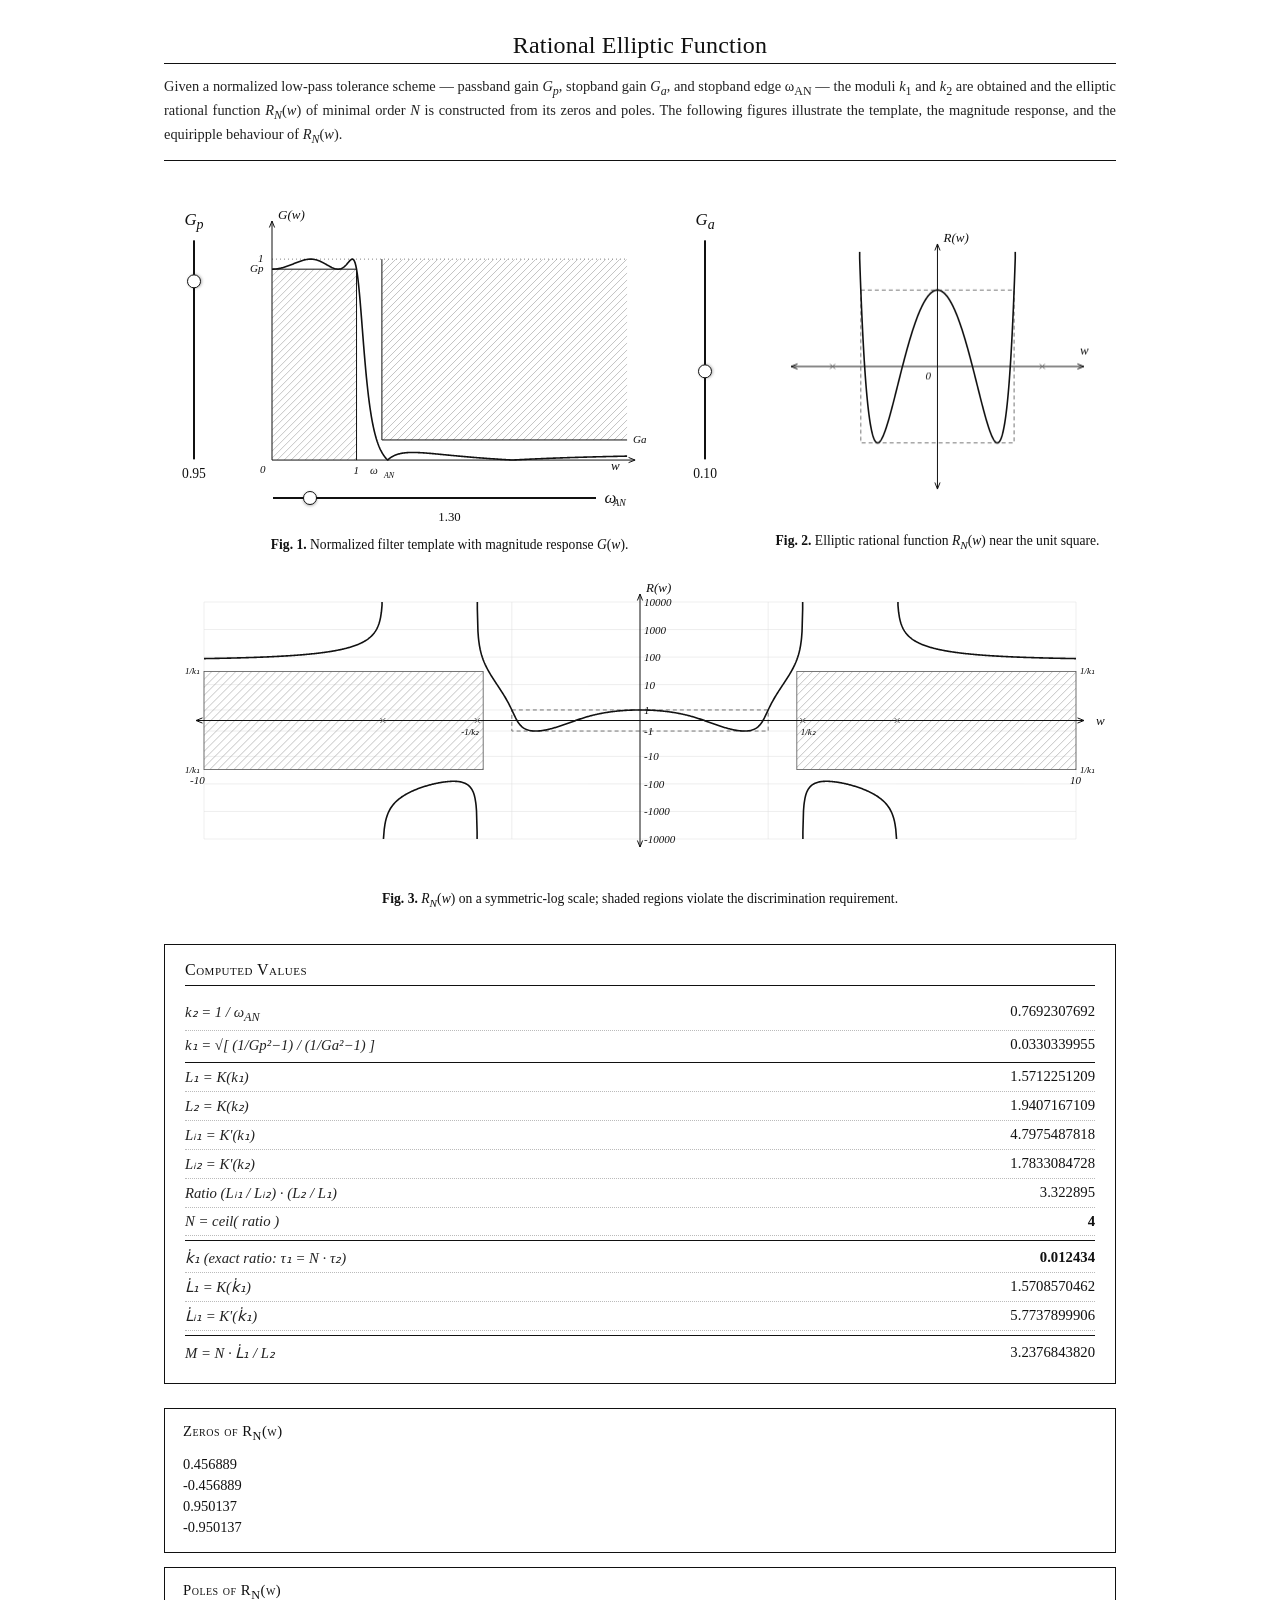
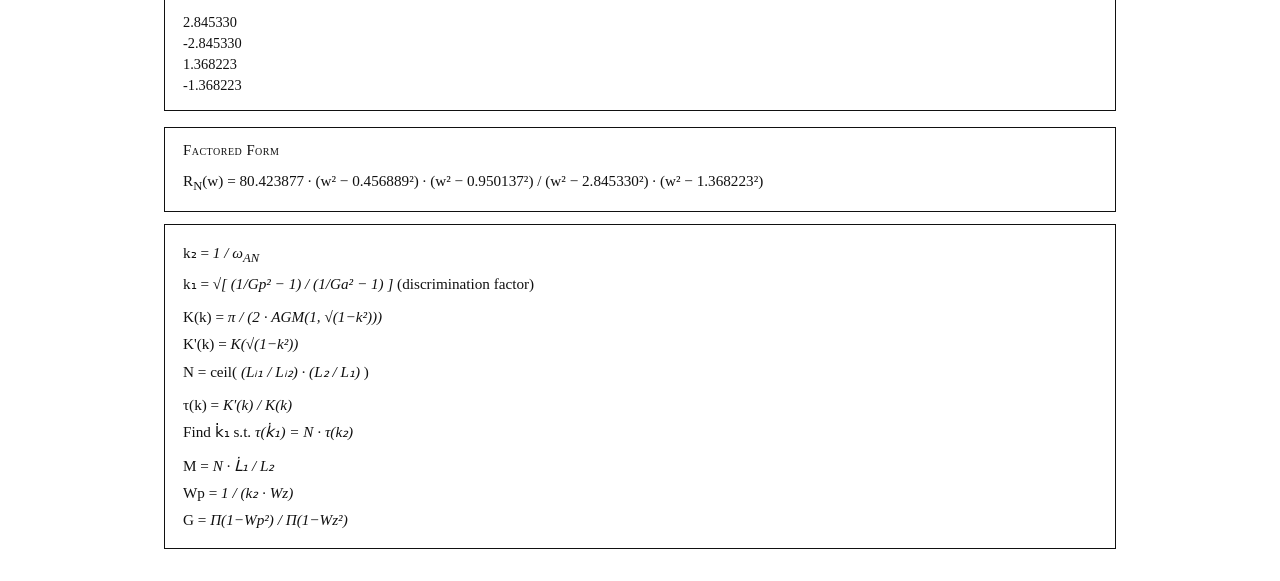
==== commit b3855249: "high dpi" ====
--- a/index.html
+++ b/index.html
@@ -42,7 +42,6 @@
     line-height: 1.5;
     color: #222;
     margin: 0 auto 28px;
-    max-width: 760px;
     text-align: justify;
     border-top: 1px solid #111;
     border-bottom: 1px solid #111;
@@ -54,6 +53,50 @@
     align-items: flex-start;
     justify-content: center;
     gap: 8px;
+  }
+  input[type="range"] {
+    -webkit-appearance: none;
+    appearance: none;
+    background: transparent;
+    cursor: pointer;
+  }
+  input[type="range"]:focus { outline: none; }
+  input[type="range"]::-webkit-slider-runnable-track {
+    height: 1.5px;
+    background: #111;
+  }
+  input[type="range"]::-webkit-slider-thumb {
+    -webkit-appearance: none;
+    appearance: none;
+    width: 14px;
+    height: 14px;
+    background: #ffffff;
+    border: 1.5px solid #111;
+    border-radius: 50%;
+    margin-top: -6px;
+    box-shadow: 0 1px 3px rgba(0,0,0,0.3);
+    transition: transform 0.15s, background 0.15s;
+  }
+  input[type="range"]:hover::-webkit-slider-thumb {
+    transform: scale(1.2);
+    background: #111;
+  }
+  input[type="range"]::-moz-range-track {
+    height: 1.5px;
+    background: #111;
+  }
+  input[type="range"]::-moz-range-thumb {
+    width: 11px;
+    height: 11px;
+    background: #ffffff;
+    border: 1.5px solid #111;
+    border-radius: 50%;
+    box-shadow: 0 1px 3px rgba(0,0,0,0.3);
+    transition: transform 0.15s, background 0.15s;
+  }
+  input[type="range"]:hover::-moz-range-thumb {
+    transform: scale(1.2);
+    background: #111;
   }
   .vslider-col {
     display: flex;
@@ -91,7 +134,6 @@
     margin: 0;
     transform-origin: center;
     transform: translate(-50%, -50%) rotate(-90deg);
-    accent-color: #111;
   }
   .vslider-col .vvalue {
     margin-top: 6px;
@@ -102,18 +144,6 @@
   .vvalue .exact, .hvalue .exact {
     display: none;
   }
-  .fig1-right-label {
-    display: flex;
-    flex-direction: column;
-    align-items: center;
-    gap: 2px;
-    position: absolute;
-    right: 10px;
-    bottom: 32px;
-    font-size: 0.95rem;
-    font-style: italic;
-  }
-  .fig1-right-label span { font-size: 0.85rem; }
   .fig1-center {
     display: flex;
     flex-direction: column;
@@ -131,7 +161,6 @@
   }
   .hslider-row input[type="range"] {
     flex: 1;
-    accent-color: #111;
   }
   .hslider-row .hlabel {
     font-size: 1.05rem;
@@ -252,8 +281,7 @@
 
 <div class="paper">
   <h1>Rational Elliptic Function</h1>
-  <p class="subtitle">Filter template &rarr; k&#8321;, k&#8322; &rarr; zeros, poles, factored form, and plot</p>
-
+  
   <p class="abstract">
     Given a normalized low-pass tolerance scheme &mdash; passband gain <i>G<sub>p</sub></i>,
     stopband gain <i>G<sub>a</sub></i>, and stopband edge &omega;<sub>AN</sub> &mdash; the moduli
@@ -270,7 +298,7 @@
           <div class="vlabel"><i>G<sub>p</sub></i></div>
           <div class="vslider-wrap">
             <div class="vslider-track">
-              <input type="range" id="gp" min="0.7" max="0.9999" step="0.0001" value="0.95">
+              <input type="range" id="gp" min="0.7" max="0.9999" step="0.0001" value="0.950">
             </div>
           </div>
           <div class="vvalue">
@@ -282,7 +310,7 @@
         <div class="fig1-center">
           <canvas id="templateCanvas" width="420" height="300"></canvas>
           <div class="hslider-row">
-            <input type="range" id="wan" min="1.01" max="4" step="0.01" value="2">
+            <input type="range" id="wan" min="1.01" max="4" step="0.01" value="1.30">
             <span class="hlabel">&omega;<span style="font-size:0.7em;margin-left:-3px;"><sub>AN</sub></span></span>
           </div>
           <div class="hvalue">
@@ -290,8 +318,6 @@
             <span class="exact" id="wan-exact"></span>
           </div>
         </div>
-        <div class="fig1-right-label"><i>G<sub>a</sub></i><span id="ga-label-val">0.1000</span></div>
-
         <div class="vslider-col">
           <div class="vlabel"><i>G<sub>a</sub></i></div>
           <div class="vslider-wrap">
@@ -308,7 +334,7 @@
       <div class="figcaption"><b>Fig. 1.</b> Normalized filter template with magnitude response <i>G</i>(<i>w</i>).</div>
     </div>
     <div class="figure">
-      <canvas id="plotCanvas" width="420" height="300"></canvas>
+      <canvas id="plotCanvas" width="345" height="300"></canvas>
       <div class="figcaption"><b>Fig. 2.</b> Elliptic rational function <i>R<sub>N</sub></i>(<i>w</i>) near the unit square.</div>
     </div>
   </div>
@@ -397,8 +423,6 @@
     <div>Wp = <span class="math">1 / (k₂ · Wz)</span></div>
     <div>G = <span class="math">Π(1−Wp²) / Π(1−Wz²)</span></div>
   </div>
-
-  <p class="note">Precision target: 1&times;10⁻¹⁰ &nbsp;|&nbsp; &theta;-function series &nbsp;|&nbsp; Sn via AGM</p>
 </div>
 
 <script>
@@ -554,7 +578,6 @@
 const wanSlider = document.getElementById('wan');
 const gpVal   = document.getElementById('gp-val');
 const gaVal   = document.getElementById('ga-val');
-const gaLabelVal = document.getElementById('ga-label-val');
 const wanVal  = document.getElementById('wan-val');
 const gpExact  = document.getElementById('gp-exact');
 const gaExact  = document.getElementById('ga-exact');
@@ -585,6 +608,37 @@
 const ctx2 = canvas2.getContext('2d');
 let gwLabelTopCanvasY = null; // canvas-space y of the top of the "G(w)" label, set by drawTemplate()
 
+// ---- High-DPI canvas: match the canvas pixel buffer to its actual rendered size ×dpr ----
+// Returns [logicalW, logicalH] that drawing code should use as coordinate space.
+function resizeCanvasToDisplay(c) {
+  const dpr  = window.devicePixelRatio || 1;
+  const rect = c.getBoundingClientRect();
+  const physW = Math.round(rect.width  * dpr);
+  const physH = Math.round(rect.height * dpr);
+  if (c.width !== physW || c.height !== physH) {
+    c.width  = physW;
+    c.height = physH;
+  }
+  return [rect.width, rect.height];  // logical CSS-pixel dimensions
+}
+
+// These are updated by resizeAllCanvases() before every draw.
+let TEMPLATE_W = 420, TEMPLATE_H = 300;
+let PLOT_W     = 420, PLOT_H     = 300;
+let SYMLOG_W   = 960, SYMLOG_H   = 320;
+
+function resizeAllCanvases() {
+  [TEMPLATE_W, TEMPLATE_H] = resizeCanvasToDisplay(templateCanvas);
+  [PLOT_W,     PLOT_H    ] = resizeCanvasToDisplay(canvas);
+  [SYMLOG_W,   SYMLOG_H  ] = resizeCanvasToDisplay(canvas2);
+}
+
+// Observe layout changes and redraw
+const _ro = new ResizeObserver(() => { resizeAllCanvases(); update(); syncVSliderAlignment(); });
+_ro.observe(templateCanvas);
+_ro.observe(canvas);
+_ro.observe(canvas2);
+
 function formatVal(v) {
   if (!isFinite(v)) return v !== v ? 'N/A' : '∞';
   if (Math.abs(v) >= 1000) return v.toExponential(6);
@@ -601,8 +655,10 @@
 //  Fig. 1: Normalized filter template (Gp / Ga / Wan tolerance scheme)
 // ------------------------------------------------------------
 function drawTemplate(Gp, Ga, Wan) {
-  const W = templateCanvas.width;
-  const H = templateCanvas.height;
+  const dpr = window.devicePixelRatio || 1;
+  templateCtx.setTransform(dpr, 0, 0, dpr, 0, 0);
+  const W = TEMPLATE_W;
+  const H = TEMPLATE_H;
   templateCtx.clearRect(0, 0, W, H);
 
   const xMax = 4.2;
@@ -668,8 +724,10 @@
 //  G(w) = 1 / sqrt(1 + ε² · R_N(w)²), ε² = 1/Gp² − 1.
 // ------------------------------------------------------------
 function drawTemplateResponse(zeros, poles, Ggain, epsSq, Wan) {
-  const W = templateCanvas.width;
-  const H = templateCanvas.height;
+  const dpr = window.devicePixelRatio || 1;
+  templateCtx.setTransform(dpr, 0, 0, dpr, 0, 0);
+  const W = TEMPLATE_W;
+  const H = TEMPLATE_H;
   const xMax = 4.2;
   const yMax = 1.15;
   const margin = 40;
@@ -759,13 +817,13 @@
 }
 
 function update() {
+  resizeAllCanvases();
   const Gp  = parseFloat(gpSlider.value);
   const Ga  = parseFloat(gaSlider.value);
   const Wan = parseFloat(wanSlider.value);
 
-  gpVal.textContent = Gp.toFixed(4);
-  gaVal.textContent = Ga.toFixed(4);
-  gaLabelVal.textContent = Ga.toFixed(4);
+  gpVal.textContent = Gp.toFixed(2);
+  gaVal.textContent = Ga.toFixed(2);
   wanVal.textContent = Wan.toFixed(2);
   gpExact.textContent = `= ${Gp}`;
   gaExact.textContent = `= ${Ga}`;
@@ -799,8 +857,11 @@
   NEl.textContent = isFinite(N) ? N : (N === N ? '∞' : 'N/A');
 
   // Clear R_N(w) plots up front; only populated inside the valid branch below.
-  ctx.clearRect(0, 0, canvas.width, canvas.height);
-  ctx2.clearRect(0, 0, canvas2.width, canvas2.height);
+  const _dpr = window.devicePixelRatio || 1;
+  ctx.setTransform(_dpr, 0, 0, _dpr, 0, 0);
+  ctx2.setTransform(_dpr, 0, 0, _dpr, 0, 0);
+  ctx.clearRect(0, 0, PLOT_W, PLOT_H);
+  ctx2.clearRect(0, 0, SYMLOG_W, SYMLOG_H);
 
   if (isFinite(N) && N > 0 && k2 > 0 && isFinite(k1) && k1 > 0 && k1 < 1) {
     const targetTau = N * tau(k2);
@@ -823,7 +884,7 @@
       zeros.push(0);  // origin zero
       const nPos = (N - 1) / 2;
       for (let m = 1; m <= nPos; m++) {
-        const arg = 2 * m * L1 / M;
+        const arg = 2 * m * L2 / N;
         const z = jacobiSn(arg, k2);
         zeros.push(z);
         zeros.push(-z);
@@ -831,7 +892,7 @@
     } else {
       const nPos = N / 2;
       for (let m = 1; m <= nPos; m++) {
-        const arg = (2 * m - 1) * L1 / M;
+        const arg = (2 * m - 1) * L2 / N;
         const z = jacobiSn(arg, k2);
         zeros.push(z);
         zeros.push(-z);
@@ -902,14 +963,16 @@
     funcBox.style.display = 'block';
 
     // ---- Fig. 2: linear plot ----
-    const W = canvas.width;
-    const H = canvas.height;
+    const dpr = window.devicePixelRatio || 1;
+    ctx.setTransform(dpr, 0, 0, dpr, 0, 0);
+    const W = PLOT_W;
+    const H = PLOT_H;
 
     // Fixed symmetric range — square ±1 occupies most of plot
-    const fixedRange = 1.2;
-    const xMin = -fixedRange;
-    const xMax = fixedRange;
-    let yMin = -fixedRange, yMax = fixedRange;
+    const fixedRange = 1.5;
+    const xMin = -1.5;
+    const xMax = 1.5;
+    let yMin = -1.5, yMax = 1.5;
     const margin = 40;
     const plotW = W - 2 * margin;
     const plotH = H - 2 * margin;
@@ -945,15 +1008,46 @@
     ctx.font = SERIF_SM;
     ctx.fillText('0', xToPixel(0) - 12, yToPixel(0) + 13);
 
-    // Draw R(w) for w in [xMin, xMax]
+    // Sample points: uniform, plus geometric refinement clusters approaching
+    // each pole from both sides (never touching it). This guarantees the
+    // last sample before a pole crossing has genuinely large |R(w)|, so the
+    // edge-extension below reflects the true asymptote instead of jumping
+    // from whatever moderate value the coarse uniform grid happened to land on.
     const steps = 600;
+    let wSamples = [];
+    for (let i = 0; i <= steps; i++) {
+      wSamples.push(xMin + (xMax - xMin) * i / steps);
+    }
+    for (let j = 0; j < poles.length; j++) {
+      const p = poles[j];
+      if (p <= xMin || p >= xMax) continue;
+      for (let k = 1; k <= 12; k++) {
+        const delta = Math.max(Math.abs(p), 0.01) * Math.pow(10, -k);
+        wSamples.push(p - delta);
+        wSamples.push(p + delta);
+      }
+    }
+    wSamples = wSamples.filter(w => w >= xMin && w <= xMax);
+    wSamples.sort((a, b) => a - b);
+
     ctx.strokeStyle = INK;
     ctx.lineWidth = 1.6;
     ctx.beginPath();
     let started = false;
     let prevW = null;
-    for (let i = 0; i <= steps; i++) {
-      const w = xMin + (xMax - xMin) * i / steps;
+    let prevX = null, prevR = null;
+    let pendingEdgeEntry = false;
+
+    // Extend curve to Y limits when approaching poles or exceeding range
+    function extendToEdge(signSource) {
+      if (started && prevX !== null) {
+        const edgeVal = signSource >= 0 ? yMax : yMin;
+        ctx.lineTo(prevX, yToPixel(edgeVal));
+      }
+    }
+
+    for (let i = 0; i < wSamples.length; i++) {
+      const w = wSamples[i];
       const r = evalRational(w, zeros, poles, G);
 
       let crossesPole = false;
@@ -963,14 +1057,34 @@
           if ((prevW < p && w >= p) || (prevW > p && w <= p)) { crossesPole = true; break; }
         }
       }
-      if (crossesPole) started = false;
-
-      const x = xToPixel(w);
-      const y = yToPixel(r);
-      if (isFinite(r) && Math.abs(r) <= 2) {
-        if (!started) { ctx.moveTo(x, y); started = true; }
-        else { ctx.lineTo(x, y); }
-      } else { started = false; }
+      if (crossesPole) {
+        extendToEdge(prevR !== null ? prevR : 1);
+        started = false;
+        pendingEdgeEntry = true;
+      }
+
+      if (isFinite(r) && Math.abs(r) <= yMax) {
+        const x = xToPixel(w);
+        const y = yToPixel(r);
+        if (!started) {
+          if (pendingEdgeEntry) {
+            const edgeVal = r >= 0 ? yMax : yMin;
+            ctx.moveTo(x, yToPixel(edgeVal));
+            ctx.lineTo(x, y);
+            pendingEdgeEntry = false;
+          } else {
+            ctx.moveTo(x, y);
+          }
+          started = true;
+        } else {
+          ctx.lineTo(x, y);
+        }
+        prevX = x; prevR = r;
+      } else {
+        extendToEdge(isFinite(r) ? r : (prevR !== null ? prevR : 1));
+        started = false;
+        pendingEdgeEntry = true;
+      }
       prevW = w;
     }
     ctx.stroke();
@@ -988,8 +1102,9 @@
     }
 
     // ---- Fig. 3: Symlog Plot (x: -10..10, y: -10000..10000) ----
-    const W2 = canvas2.width;
-    const H2 = canvas2.height;
+    ctx2.setTransform(dpr, 0, 0, dpr, 0, 0);
+    const W2 = SYMLOG_W;
+    const H2 = SYMLOG_H;
 
     const xMinS = -10, xMaxS = 10;
     const yMinS = -10000, yMaxS = 10000;
@@ -1061,7 +1176,7 @@
     let started2 = false;
     let prevW2 = null;
     let prevX2 = null, prevR2 = null;
-    let pendingEdgeEntry = false;
+    let pendingEdgeEntry2 = false;
 
     // Whenever the curve is about to break (approaching a pole from the
     // near side), extend it straight up/down to the plot's top/bottom edge
@@ -1090,7 +1205,7 @@
       if (crossesPole) {
         extendToEdge2(prevR2 !== null ? prevR2 : 1);
         started2 = false;
-        pendingEdgeEntry = true;
+        pendingEdgeEntry2 = true;
       }
 
       if (isFinite(r) && Math.abs(r) <= yMaxS) {
@@ -1098,11 +1213,11 @@
         const y = yp(r);
         if (x >= margin2 && x <= W2 - margin2) {
           if (!started2) {
-            if (pendingEdgeEntry) {
+            if (pendingEdgeEntry2) {
               const edgeVal = r >= 0 ? yMaxS : -yMaxS;
               ctx2.moveTo(x, yp(edgeVal));
               ctx2.lineTo(x, y);
-              pendingEdgeEntry = false;
+              pendingEdgeEntry2 = false;
             } else {
               ctx2.moveTo(x, y);
             }
@@ -1115,7 +1230,7 @@
       } else {
         extendToEdge2(isFinite(r) ? r : (prevR2 !== null ? prevR2 : 1));
         started2 = false;
-        pendingEdgeEntry = true;
+        pendingEdgeEntry2 = true;
       }
       prevW2 = w;
     }
@@ -1189,10 +1304,10 @@
 // ------------------------------------------------------------
 function syncVSliderAlignment() {
   const rect = templateCanvas.getBoundingClientRect();
-  const scale = rect.height / templateCanvas.height; // templateCanvas.height = 300 (intrinsic)
+  const scale = rect.height / TEMPLATE_H; // TEMPLATE_H = 300 (logical CSS pixels)
   const marginJS = 40; // matches the `margin` used in drawTemplate()
   const axisTopOffset = (marginJS - 8) * scale;
-  const axisBottomOffset = (templateCanvas.height - marginJS) * scale;
+  const axisBottomOffset = (TEMPLATE_H - marginJS) * scale;
 
   // Position labels first (top aligned with the "G(w)" glyph top).
   const labelTopOffset = gwLabelTopCanvasY !== null ? gwLabelTopCanvasY * scale : axisTopOffset;
